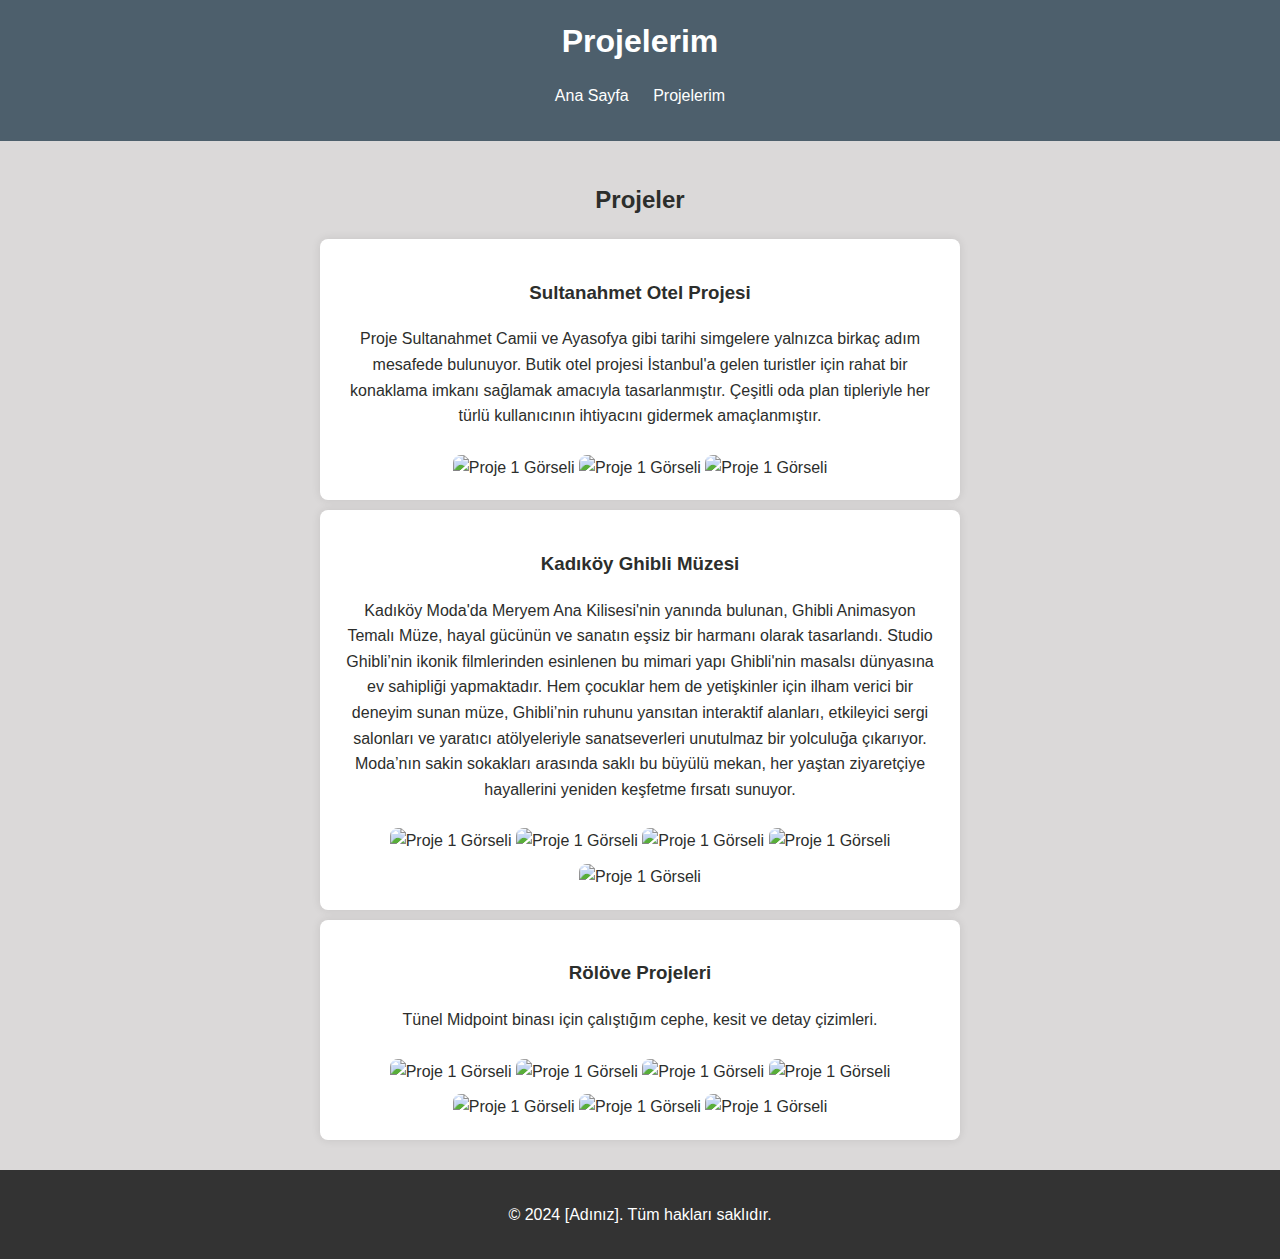
==== projects.html @ 088402bc "Add files via upload" ====
<!DOCTYPE html>
<html lang="en">
<head>
    <meta charset="UTF-8">
    <meta name="viewport" content="width=device-width, initial-scale=1.0">
    <title>Projelerim</title>
    <link rel="stylesheet" href="styles.css">
</head>
<body>
    <header>
        <h1>Projelerim</h1>
        <nav>
            <ul>
                <li><a href="index.html">Ana Sayfa</a></li>
                <li><a href="projects.html">Projelerim</a></li>
            </ul>
        </nav>
    </header>
    <section class="projects">
        <h2>Projeler</h2>
        <div class="project">
            <h3>Sultanahmet Otel Projesi</h3>
            <p>Proje Sultanahmet Camii ve Ayasofya gibi tarihi simgelere
                 yalnızca birkaç adım mesafede bulunuyor. Butik otel projesi İstanbul'a
                gelen turistler için rahat bir konaklama imkanı sağlamak amacıyla tasarlanmıştır.
            Çeşitli oda plan tipleriyle her türlü kullanıcının ihtiyacını gidermek amaçlanmıştır.</p>
            <img src="site imaj/3.jpg" alt="Proje 1 Görseli" style="max-width: 100%; border-radius: 8px; margin-top: 10px;">
            <img src="site imaj/PAFTA3.jpg" alt="Proje 1 Görseli" style="max-width: 100%; border-radius: 8px; margin-top: 10px;">
            <img src="site imaj/PAFTA4.jpg" alt="Proje 1 Görseli" style="max-width: 100%; border-radius: 8px; margin-top: 10px;">
        </div>
        <div class="project">
            <h3>Kadıköy Ghibli Müzesi</h3>
            <p>Kadıköy Moda'da Meryem Ana Kilisesi'nin yanında bulunan, Ghibli Animasyon Temalı Müze, 
                hayal gücünün ve sanatın eşsiz bir harmanı olarak tasarlandı. Studio Ghibli’nin ikonik filmlerinden 
                esinlenen bu mimari yapı Ghibli'nin masalsı dünyasına ev sahipliği yapmaktadır. Hem çocuklar hem de yetişkinler için 
                ilham verici bir deneyim sunan müze, Ghibli’nin ruhunu yansıtan interaktif alanları, etkileyici 
                sergi salonları ve yaratıcı atölyeleriyle sanatseverleri unutulmaz bir yolculuğa çıkarıyor. 
                Moda’nın sakin sokakları arasında saklı bu büyülü mekan, her yaştan ziyaretçiye hayallerini
                yeniden keşfetme fırsatı sunuyor.</p>
            <img src="site imaj/mmm-Photoroom.png" alt="Proje 1 Görseli" style="max-width: 100%; border-radius: 8px; margin-top: 10px;">
            <img src="site imaj/1.jpg" alt="Proje 1 Görseli" style="max-width: 100%; border-radius: 8px; margin-top: 10px;">
            <img src="site imaj/GÖRÜNÜŞ PAFTASI.jpg" alt="Proje 1 Görseli" style="max-width: 100%; border-radius: 8px; margin-top: 10px;">
            <img src="site imaj/PLAN PAFTASI.jpg" alt="Proje 1 Görseli" style="max-width: 100%; border-radius: 8px; margin-top: 10px;">
            <img src="site imaj/son.jpg" alt="Proje 1 Görseli" style="max-width: 100%; border-radius: 8px; margin-top: 10px;">
        
            
        
        
        
        </div>
        <div class="project">
            <h3>Rölöve Projeleri</h3>
            <p>Tünel Midpoint binası için çalıştığım cephe, kesit ve detay çizimleri.</p>
            <img src="site imaj/cephe.png" alt="Proje 1 Görseli" style="max-width: 100%; border-radius: 8px; margin-top: 10px;">
            <img src="site imaj/keait.png" alt="Proje 1 Görseli" style="max-width: 100%; border-radius: 8px; margin-top: 10px;">
            <img src="site imaj/kesit.png" alt="Proje 1 Görseli" style="max-width: 100%; border-radius: 8px; margin-top: 10px;">
            <img src="site imaj/detay1.png" alt="Proje 1 Görseli" style="max-width: 100%; border-radius: 8px; margin-top: 10px;">
            <img src="site imaj/detay2.png" alt="Proje 1 Görseli" style="max-width: 100%; border-radius: 8px; margin-top: 10px;">
            <img src="site imaj/detay3.png" alt="Proje 1 Görseli" style="max-width: 100%; border-radius: 8px; margin-top: 10px;">
            <img src="site imaj/detay4.png" alt="Proje 1 Görseli" style="max-width: 100%; border-radius: 8px; margin-top: 10px;">
        </div>
        <!-- Daha fazla proje eklemek için yukarıdaki bloğu kopyalayıp düzenleyebilirsiniz -->
    </section>
    <footer>
        <p>&copy; 2024 [Adınız]. Tüm hakları saklıdır.</p>
    </footer>
</body>
</html>
---- styles.css ----
body {
    font-family: Arial, sans-serif;
    line-height: 1.6;
    margin: 0;
    padding: 0;
    background-color: #dbd9d9;
    color: #2c2e2c;
}

header {
    background: #4d5f6c;
    color: #fff;
    padding: 1rem 0;
    text-align: center;
}

header h1 {
    margin: 0;
}

nav ul {
    list-style: none;
    padding: 0;
}

nav ul li {
    display: inline;
    margin: 0 10px;
}

nav ul li a {
    color: #fff;
    text-decoration: none;
}

.intro, .projects {
    padding: 20px;
    text-align: center;
}

.project {
    background: #fff;
    margin: 10px auto;
    padding: 20px;
    border-radius: 8px;
    max-width: 600px;
    box-shadow: 0 0 10px rgba(0, 0, 0, 0.1);
}

footer {
    text-align: center;
    padding: 1rem 0;
    background: #333;
    color: #fff;
    position: relative;
}
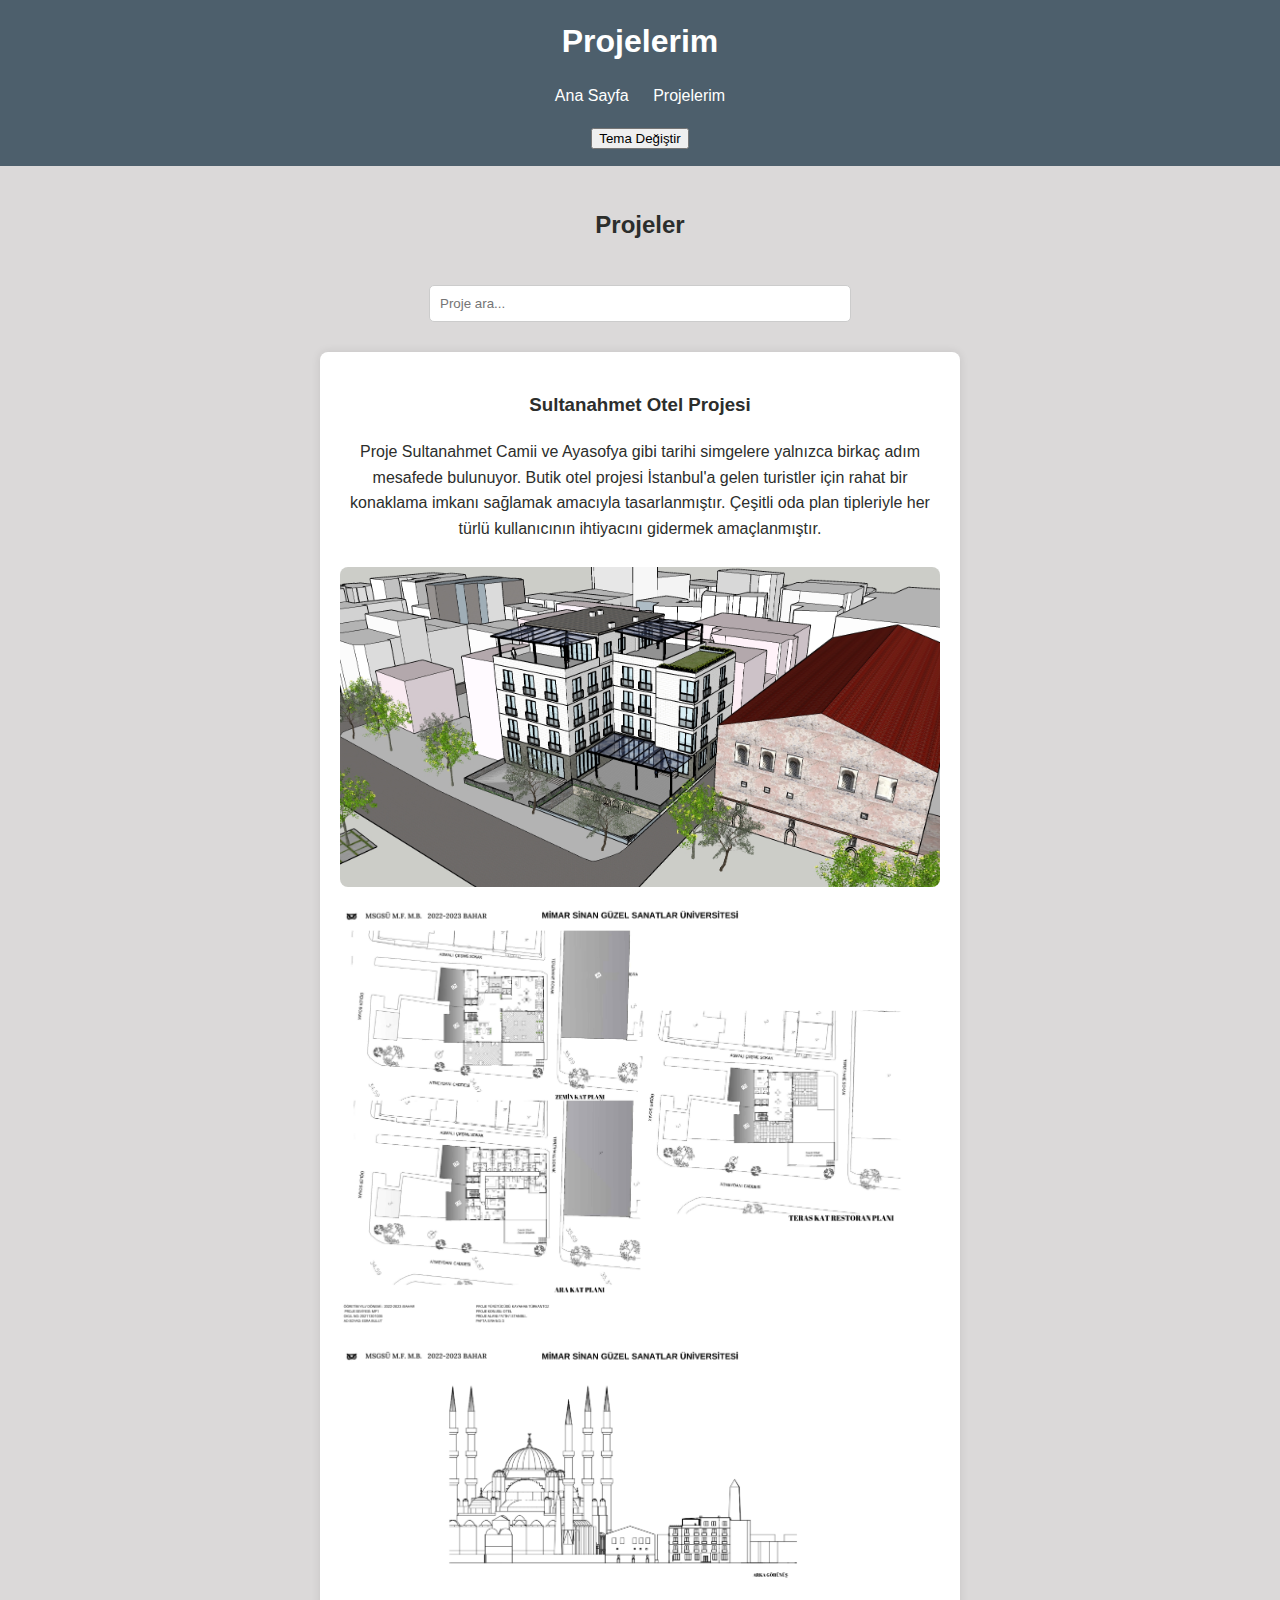
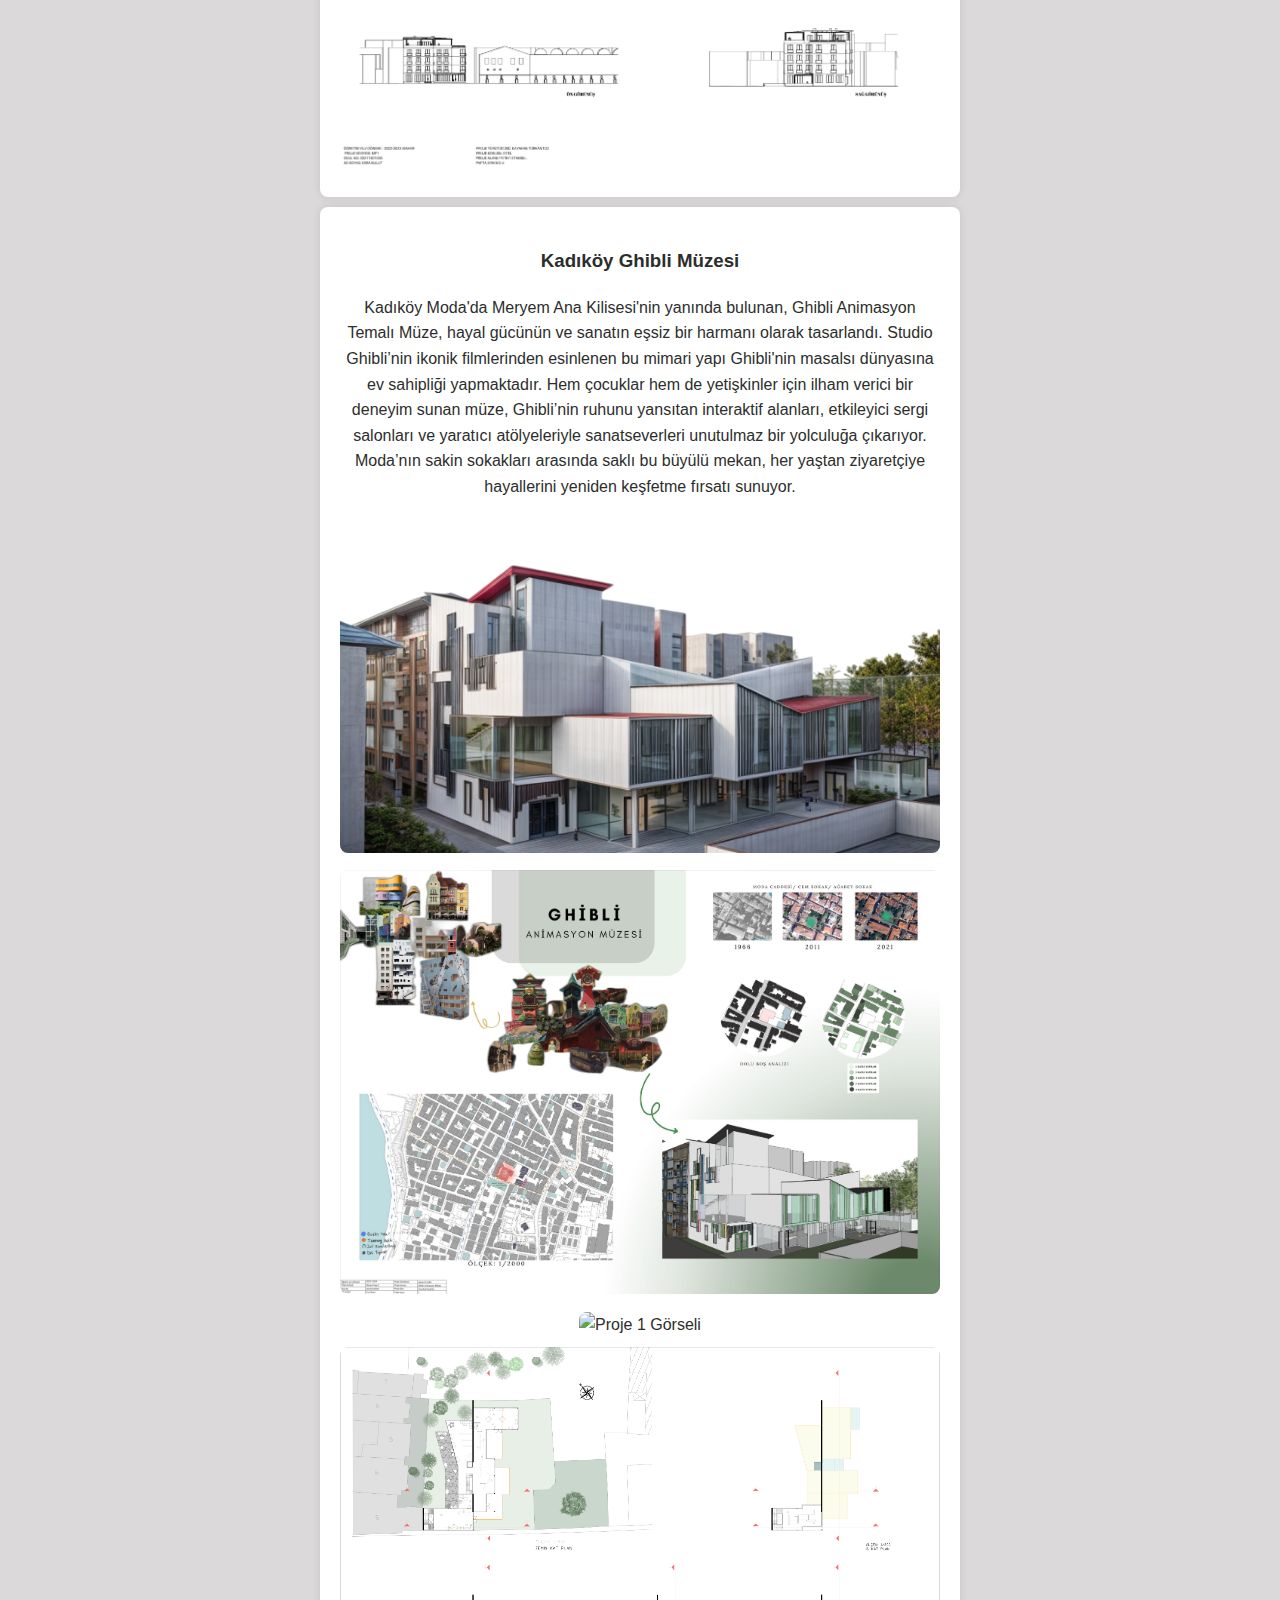
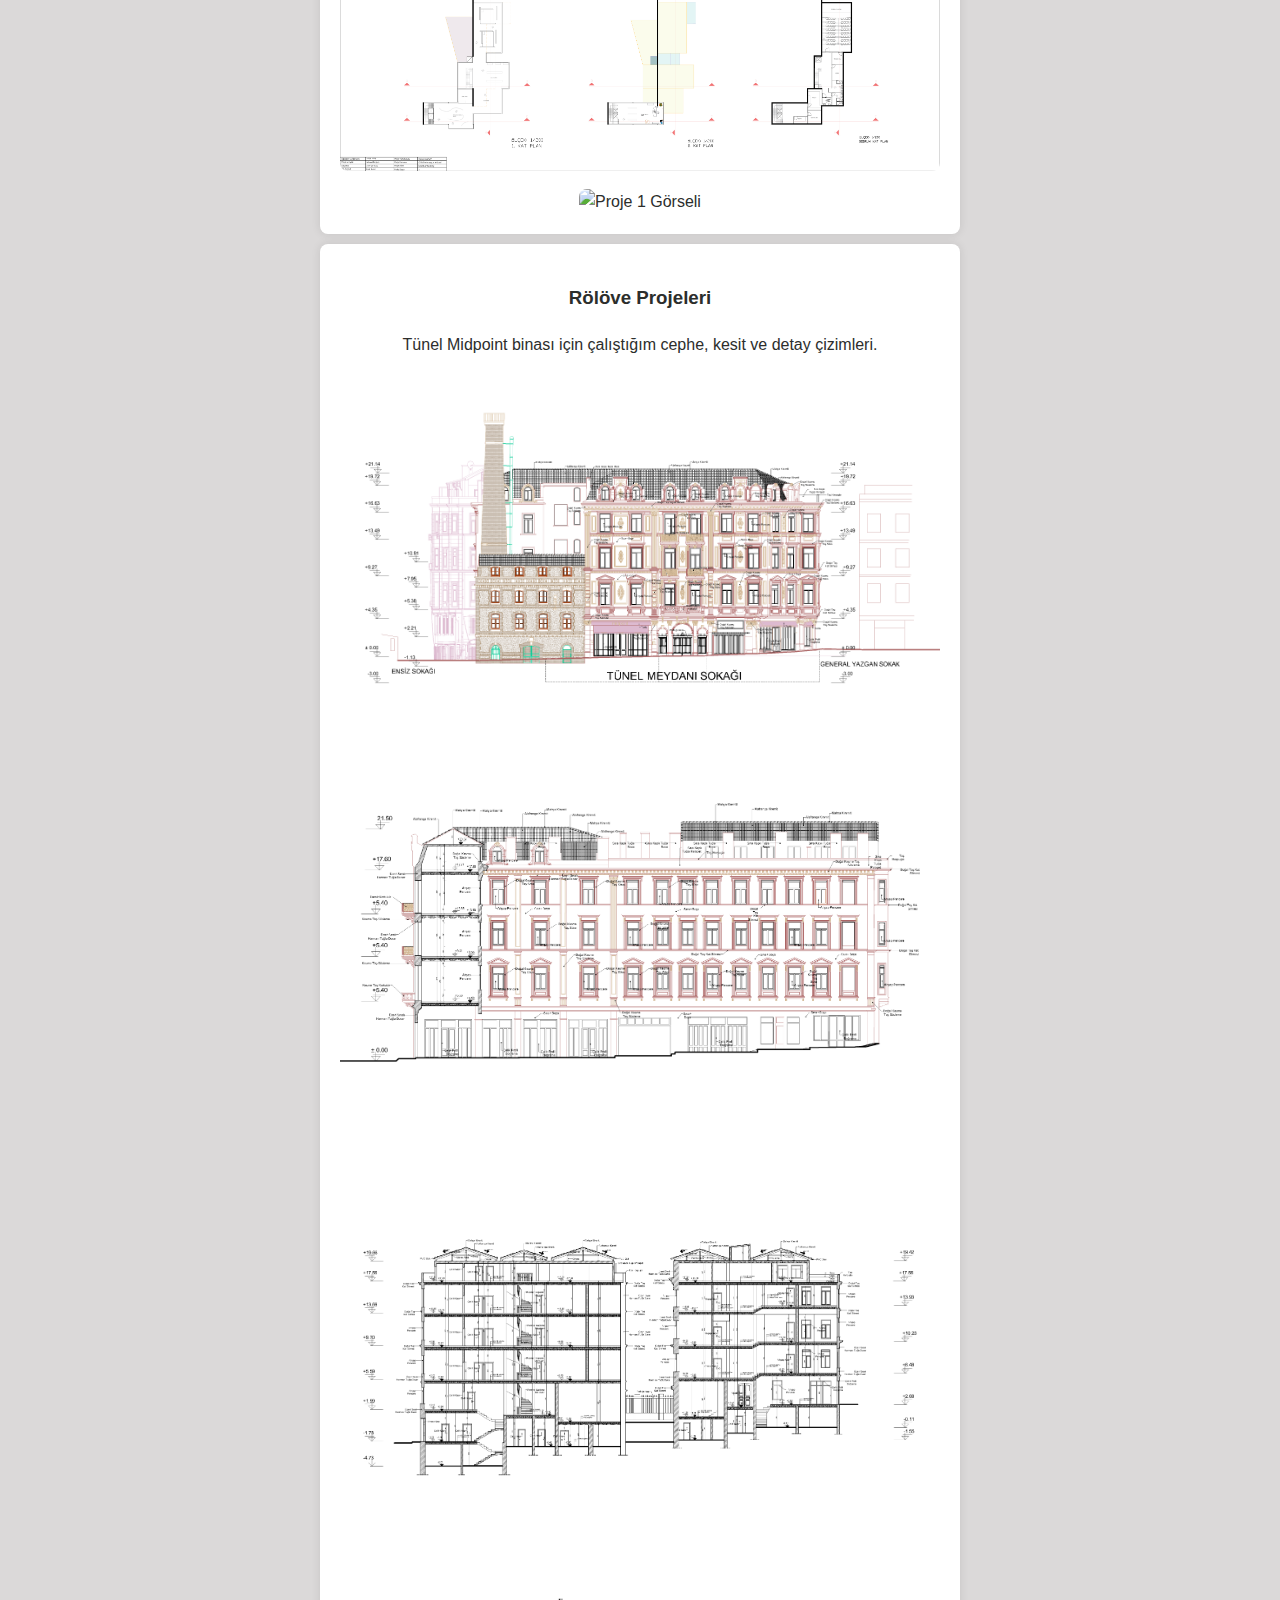
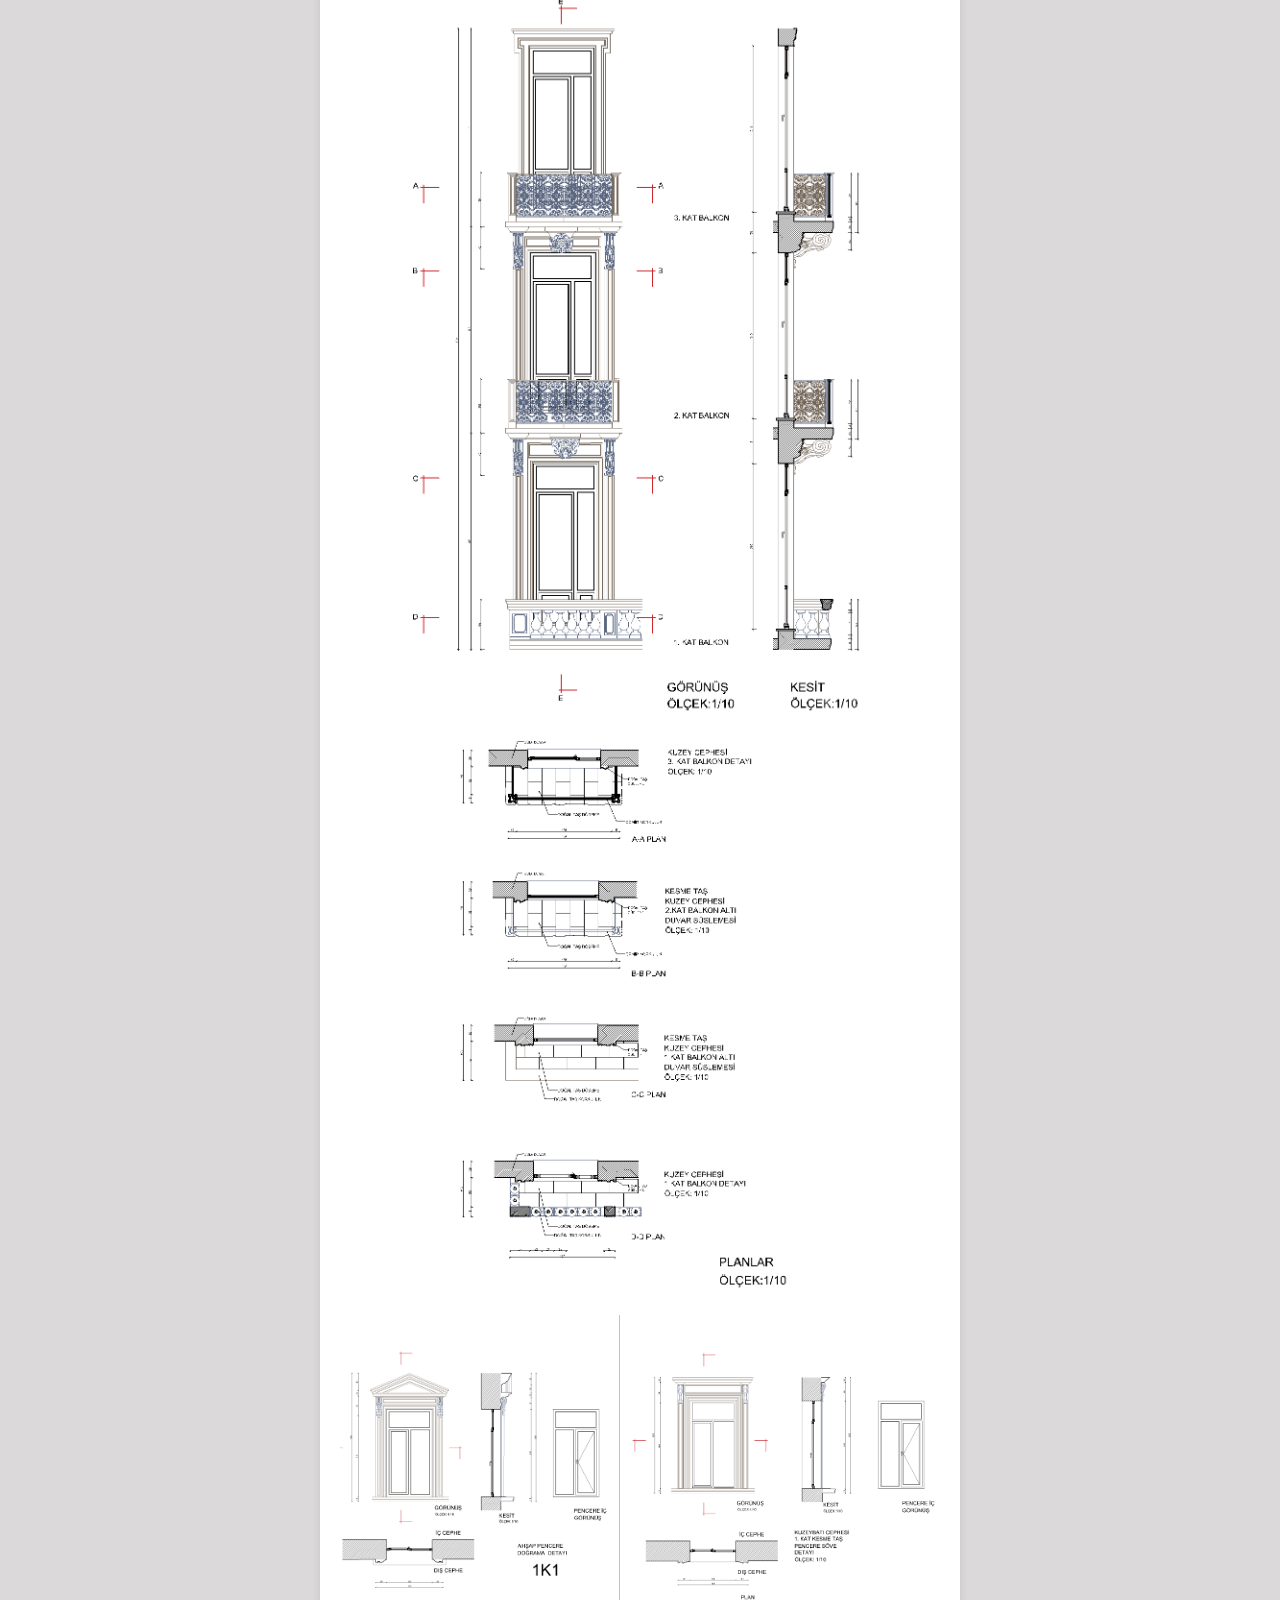
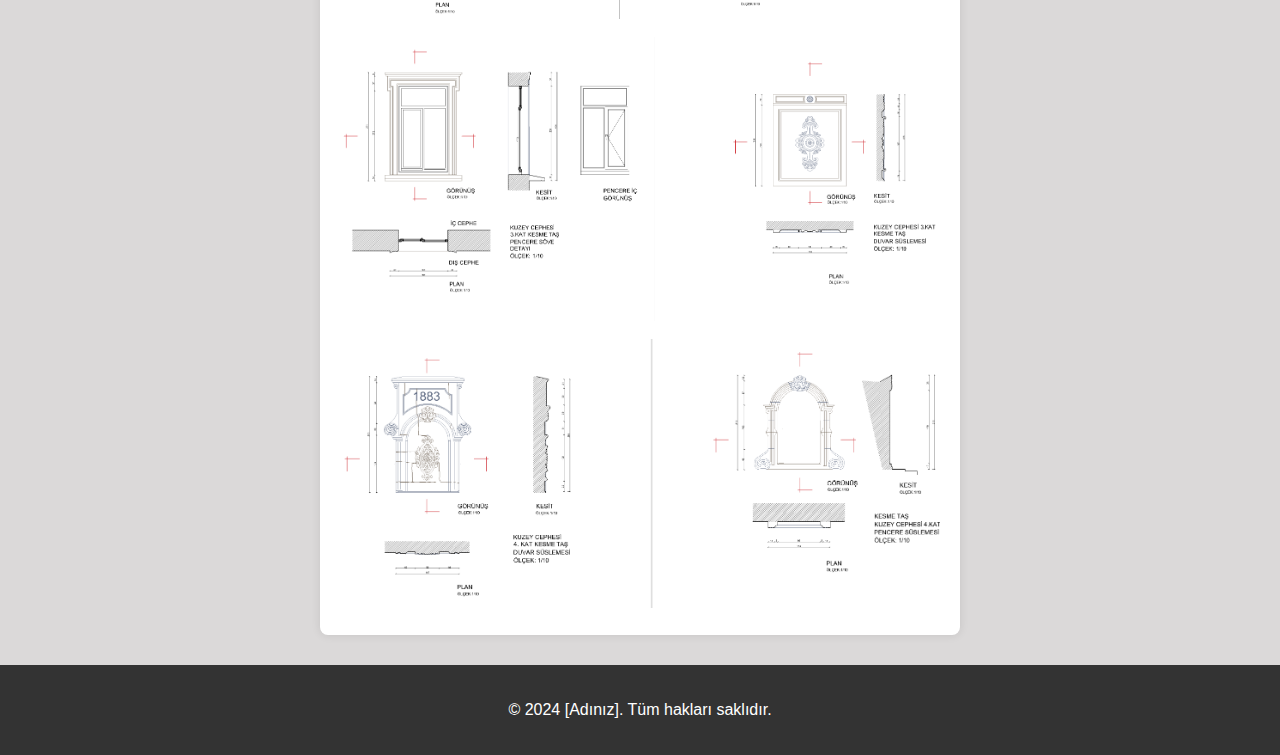
==== commit f5ad8207: "Update projects.html" ====
--- a/projects.html
+++ b/projects.html
@@ -5,8 +5,10 @@
     <meta name="viewport" content="width=device-width, initial-scale=1.0">
     <title>Projelerim</title>
     <link rel="stylesheet" href="styles.css">
+    <script src="script.js"></script>
 </head>
 <body>
+    
     <header>
         <h1>Projelerim</h1>
         <nav>
@@ -15,18 +17,24 @@
                 <li><a href="projects.html">Projelerim</a></li>
             </ul>
         </nav>
+        <button onclick="temaDegistir()">Tema Değiştir</button> 
     </header>
     <section class="projects">
         <h2>Projeler</h2>
+        <input type="text" id="aramaInput" placeholder="Proje ara..." oninput="projeAra()" style="margin: 20px 0; padding: 10px; width: 100%; max-width: 400px; border-radius: 5px; border: 1px solid #ccc;">
+
         <div class="project">
             <h3>Sultanahmet Otel Projesi</h3>
             <p>Proje Sultanahmet Camii ve Ayasofya gibi tarihi simgelere
                  yalnızca birkaç adım mesafede bulunuyor. Butik otel projesi İstanbul'a
                 gelen turistler için rahat bir konaklama imkanı sağlamak amacıyla tasarlanmıştır.
             Çeşitli oda plan tipleriyle her türlü kullanıcının ihtiyacını gidermek amaçlanmıştır.</p>
-            <img src="site imaj/3.jpg" alt="Proje 1 Görseli" style="max-width: 100%; border-radius: 8px; margin-top: 10px;">
-            <img src="site imaj/PAFTA3.jpg" alt="Proje 1 Görseli" style="max-width: 100%; border-radius: 8px; margin-top: 10px;">
-            <img src="site imaj/PAFTA4.jpg" alt="Proje 1 Görseli" style="max-width: 100%; border-radius: 8px; margin-top: 10px;">
+            <img src="site imaj/3.jpg" alt="Proje 1 Görseli" onmouseover="resimYaklastir(event)" 
+            onmouseout="resimNormal(event)"  style="max-width: 100%; border-radius: 8px; margin-top: 10px;">
+            <img src="site imaj/PAFTA3.jpg" alt="Proje 1 Görseli"  onmouseover="resimYaklastir(event)" 
+            onmouseout="resimNormal(event)" style="max-width: 100%; border-radius: 8px; margin-top: 10px;">
+            <img src="site imaj/PAFTA4.jpg" alt="Proje 1 Görseli"  onmouseover="resimYaklastir(event)" 
+            onmouseout="resimNormal(event)" style="max-width: 100%; border-radius: 8px; margin-top: 10px;">
         </div>
         <div class="project">
             <h3>Kadıköy Ghibli Müzesi</h3>
@@ -37,11 +45,16 @@
                 sergi salonları ve yaratıcı atölyeleriyle sanatseverleri unutulmaz bir yolculuğa çıkarıyor. 
                 Moda’nın sakin sokakları arasında saklı bu büyülü mekan, her yaştan ziyaretçiye hayallerini
                 yeniden keşfetme fırsatı sunuyor.</p>
-            <img src="site imaj/mmm-Photoroom.png" alt="Proje 1 Görseli" style="max-width: 100%; border-radius: 8px; margin-top: 10px;">
-            <img src="site imaj/1.jpg" alt="Proje 1 Görseli" style="max-width: 100%; border-radius: 8px; margin-top: 10px;">
-            <img src="site imaj/GÖRÜNÜŞ PAFTASI.jpg" alt="Proje 1 Görseli" style="max-width: 100%; border-radius: 8px; margin-top: 10px;">
-            <img src="site imaj/PLAN PAFTASI.jpg" alt="Proje 1 Görseli" style="max-width: 100%; border-radius: 8px; margin-top: 10px;">
-            <img src="site imaj/son.jpg" alt="Proje 1 Görseli" style="max-width: 100%; border-radius: 8px; margin-top: 10px;">
+            <img src="site imaj/mmm-Photoroom.png" alt="Proje 1 Görseli"  onmouseover="resimYaklastir(event)" 
+            onmouseout="resimNormal(event)" style="max-width: 100%; border-radius: 8px; margin-top: 10px;">
+            <img src="site imaj/1.jpg" alt="Proje 1 Görseli"  onmouseover="resimYaklastir(event)" 
+            onmouseout="resimNormal(event)" style="max-width: 100%; border-radius: 8px; margin-top: 10px;">
+            <img src="site imaj/GÖRÜNÜŞ PAFTASI.jpg" alt="Proje 1 Görseli"  onmouseover="resimYaklastir(event)" 
+            onmouseout="resimNormal(event)" style="max-width: 100%; border-radius: 8px; margin-top: 10px;">
+            <img src="site imaj/PLAN PAFTASI.jpg" alt="Proje 1 Görseli"  onmouseover="resimYaklastir(event)" 
+            onmouseout="resimNormal(event)" style="max-width: 100%; border-radius: 8px; margin-top: 10px;">
+            <img src="site imaj/son.jpg" alt="Proje 1 Görseli"  onmouseover="resimYaklastir(event)" 
+            onmouseout="resimNormal(event)" style="max-width: 100%; border-radius: 8px; margin-top: 10px;">
         
             
         
@@ -51,13 +64,20 @@
         <div class="project">
             <h3>Rölöve Projeleri</h3>
             <p>Tünel Midpoint binası için çalıştığım cephe, kesit ve detay çizimleri.</p>
-            <img src="site imaj/cephe.png" alt="Proje 1 Görseli" style="max-width: 100%; border-radius: 8px; margin-top: 10px;">
-            <img src="site imaj/keait.png" alt="Proje 1 Görseli" style="max-width: 100%; border-radius: 8px; margin-top: 10px;">
-            <img src="site imaj/kesit.png" alt="Proje 1 Görseli" style="max-width: 100%; border-radius: 8px; margin-top: 10px;">
-            <img src="site imaj/detay1.png" alt="Proje 1 Görseli" style="max-width: 100%; border-radius: 8px; margin-top: 10px;">
-            <img src="site imaj/detay2.png" alt="Proje 1 Görseli" style="max-width: 100%; border-radius: 8px; margin-top: 10px;">
-            <img src="site imaj/detay3.png" alt="Proje 1 Görseli" style="max-width: 100%; border-radius: 8px; margin-top: 10px;">
-            <img src="site imaj/detay4.png" alt="Proje 1 Görseli" style="max-width: 100%; border-radius: 8px; margin-top: 10px;">
+            <img src="site imaj/cephe.png" alt="Proje 1 Görseli"  onmouseover="resimYaklastir(event)" 
+            onmouseout="resimNormal(event)" style="max-width: 100%; border-radius: 8px; margin-top: 10px;">
+            <img src="site imaj/keait.png" alt="Proje 1 Görseli"  onmouseover="resimYaklastir(event)" 
+            onmouseout="resimNormal(event)" style="max-width: 100%; border-radius: 8px; margin-top: 10px;">
+            <img src="site imaj/kesit.png" alt="Proje 1 Görseli"  onmouseover="resimYaklastir(event)" 
+            onmouseout="resimNormal(event)" style="max-width: 100%; border-radius: 8px; margin-top: 10px;">
+            <img src="site imaj/detay1.png" alt="Proje 1 Görseli"  onmouseover="resimYaklastir(event)" 
+            onmouseout="resimNormal(event)" style="max-width: 100%; border-radius: 8px; margin-top: 10px;">
+            <img src="site imaj/detay2.png" alt="Proje 1 Görseli"  onmouseover="resimYaklastir(event)" 
+            onmouseout="resimNormal(event)" style="max-width: 100%; border-radius: 8px; margin-top: 10px;">
+            <img src="site imaj/detay3.png" alt="Proje 1 Görseli"  onmouseover="resimYaklastir(event)" 
+            onmouseout="resimNormal(event)" style="max-width: 100%; border-radius: 8px; margin-top: 10px;">
+            <img src="site imaj/detay4.png" alt="Proje 1 Görseli"  onmouseover="resimYaklastir(event)" 
+            onmouseout="resimNormal(event)" style="max-width: 100%; border-radius: 8px; margin-top: 10px;">
         </div>
         <!-- Daha fazla proje eklemek için yukarıdaki bloğu kopyalayıp düzenleyebilirsiniz -->
     </section>
@@ -65,4 +85,4 @@
         <p>&copy; 2024 [Adınız]. Tüm hakları saklıdır.</p>
     </footer>
 </body>
-</html>+</html>
